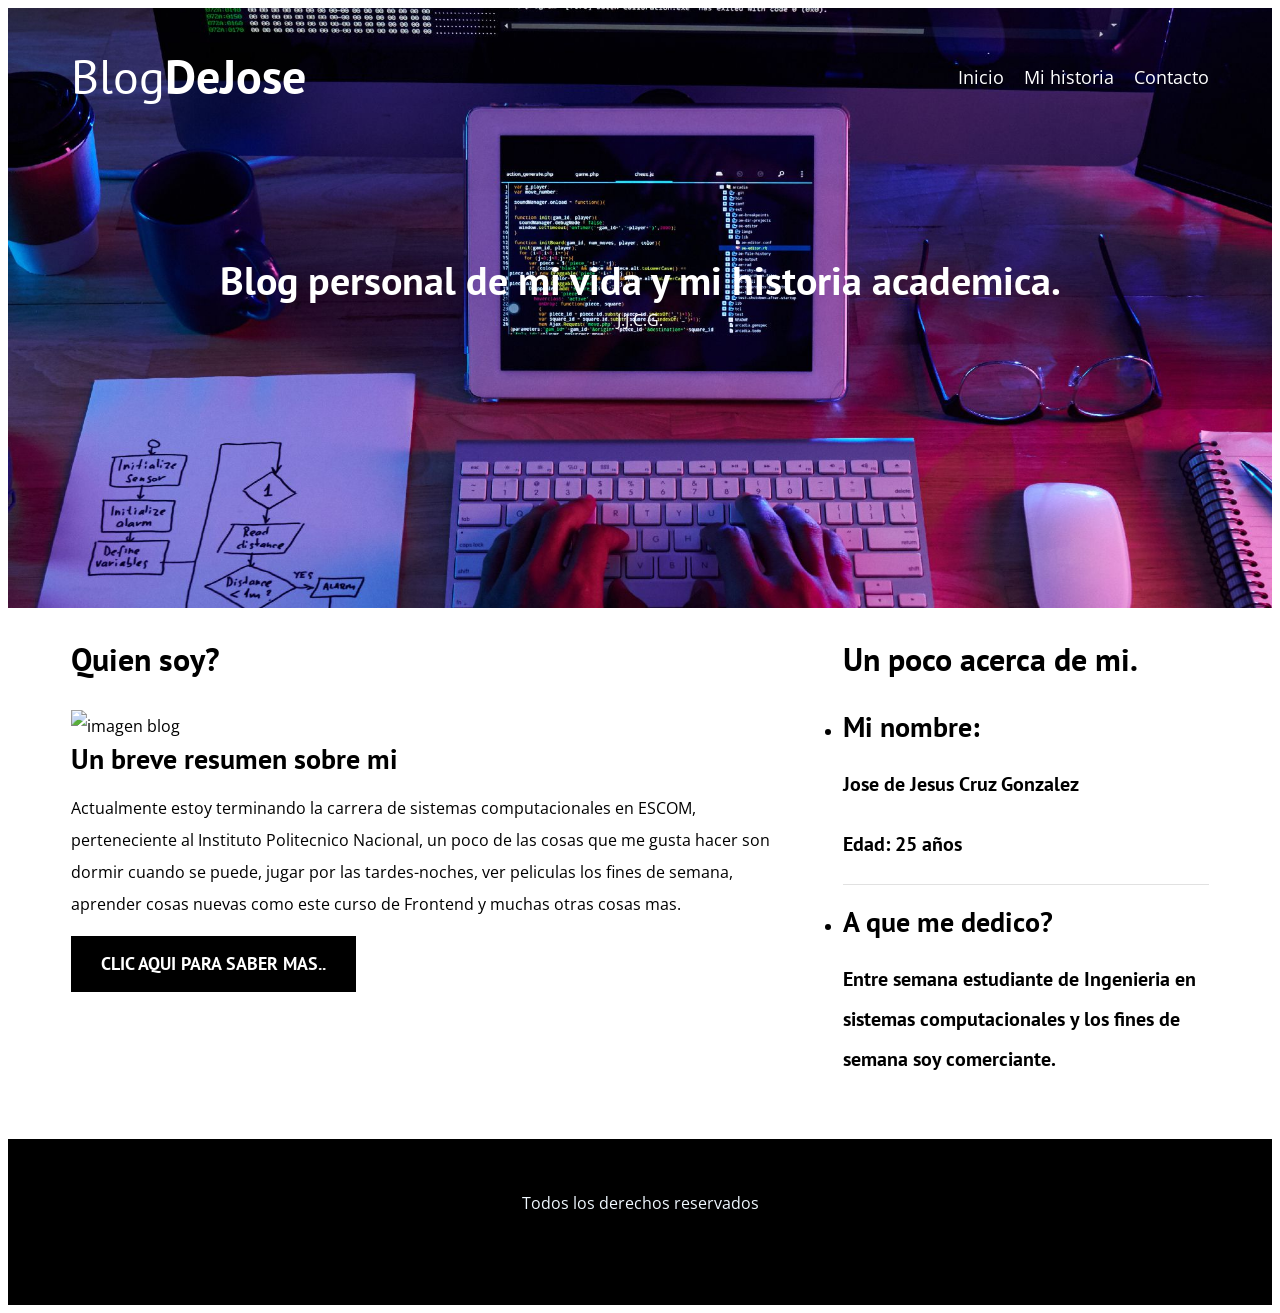
==== index.html @ 69616ccc "Se agregaron las primeras paginas con algunos estilos" ====
<!DOCTYPE html>
<html lang="en">

<head>
    <meta charset="UTF-8">
    <meta http-equiv="X-UA-Compatible" content="IE=edge">
    <meta name="viewport" content="width=device-width, initial-scale=1.0">
    <title>Mi blog personal</title>
    <meta name="descripcio" content="Página web personal">

    
    <link rel="preconnect" href="https://fonts.googleapis.com">
    <link rel="preconnect" href="https://fonts.gstatic.com" crossorigin>

    <link rel="prefetch" href="index.html" as="document">


    <link rel="preload"
        href="https://fonts.googleapis.com/css2?family=Open+Sans&family=PT+Sans:wght@400;700&display=swap"
        crossorigin="crossorigin" as="font">
    <link href="https://fonts.googleapis.com/css2?family=Open+Sans&family=PT+Sans:wght@400;700&display=swap"
        rel="stylesheet">

    <link rel="preload" href="css/style.css" as="style">
    <link rel="stylesheet" href="css/style.css">


</head>

<body>

    <header class="header">

        <div class="contenedor">
            <div class="barra">
                <a class="logo" href="index.html">
                    <h1 class="logo__nombre no-margin centrar-texto">Blog<span class="logo__bold">DeJose</span></h1>
                </a>

                <nav class="navegacion">
                    <a href="index.html" class="navegacion__enlace">Inicio</a>
                    <a href="mihistoria.html" class="navegacion__enlace">Mi historia</a>
                    <a href="contacto.html" class="navegacion__enlace">Contacto</a>
                </nav>
            </div>
        </div>

        <div class="header__texto">
            <h2 class="no-margin">
                Blog personal de mi vida y mi historia academica.
            </h2>
            <p class="no-margin">J.J.C.G.</p>
        </div>

    </header>

    <div class="contenedor contendio-principal">
        <main class="blog">
            <h3>Quien soy?</h3>

            <article class="entrada">
                <div class="entrada__imagen">
                    <picture>
                        <source loading="lazy" srcset="img/blog1.webp" type="image/webp">
                        <img loading="lazy" src="img/quiensoy.avif" alt="imagen blog">
                    </picture>

                </div>

                <div class="entrada__contenido">
                    <h4 class="no-margin">Un breve resumen sobre mi</h4>
                    <p>Actualmente estoy terminando la carrera de sistemas computacionales en ESCOM, perteneciente al Instituto Politecnico Nacional, un poco de las cosas que me gusta hacer son dormir cuando se puede, jugar por las tardes-noches, ver peliculas los fines de semana, aprender cosas nuevas como este curso de Frontend y muchas otras cosas mas.</p>
                    <a href="mihistoria.html" class="boton boton--primario">Clic aqui para saber mas..</a>
                </div>
            </article>

            
        </main>

        <aside class="sidebar">
            <h3>Un poco acerca de mi.</h3>
            <ul class="no-padding">
                <li class="widget-historia">
                    <h4 class="no-margin">Mi nombre:</h4>
                    <p class="widget-historia__label">Jose de Jesus Cruz Gonzalez</p>

                    <p class="widget-historia__label">Edad: 25 años</p>
                    
                </li>

                <li class="widget-historia">
                    <h4 class="no-margin">A que me dedico?</h4>
                    <p class="widget-historia__label">
                        Entre semana estudiante de Ingenieria en sistemas computacionales y los fines de semana soy comerciante.
                    </p>

                </li>
            </ul>

        </aside>
    </div>

    <footer class="footer">

        <br>
        <p style="color: aliceblue;">Todos los derechos reservados </p>
        <div class="contenedor">
            <div class="barra">
                

                
            </div>

        </div>
    </footer>

</body>
---- css/style.css ----
:root {
    --fuenteHeading: 'PT Sans', sans-serif;
    --fuenteParrafos: 'Open Sans', sans-serif;

    --primario: #784D3C;
    --gris: #e1e1e1;
    --blanco: #ffffff;
    --negro: #000000;
}

html {
    box-sizing: border-box;
    font-size: 62.5%;
    
}

*,
*:before,
*:after {
    box-sizing: inherit;
}

body {
    font-family: var(--fuenteParrafos);
    font-size: 1.6rem;
    line-height: 2;
}

/* Globales */

.contenedor {
    
    width: min(90%, 120rem);
    margin: 0 auto;
}

a {
    text-decoration: none;
}

h1,
h2,
h3,
h4 {
    font-family: var(--fuenteHeading);
    line-height: 1.2;
}

h1 {
    font-size: 4.8rem;
}

h2 {
    font-size: 4rem;
}

h3 {
    font-size: 3.2rem;
}

h4 {
    font-size: 2.8rem;
}

img {
    max-width: 100%;
}

/* Utilidades */

.no-margin {
    margin: 0;
}

.no-padding {
    padding: 0;
}

.centrar-texto {
    text-align: center;
}

/** Heade **/
.header {
    background-image: url(../img/banner1.jpg);
    height: 60rem;
    background-size: cover;
    background-repeat: no-repeat;
    background-position: center center;
    /*Centrar vertical y horizontal*/
}

.header__texto {
    text-align: center;
    color: var(--blanco);
    margin-top: 5rem;
}
@media (min-width:768px){
    .header__texto {
        margin-top: 15rem;
    }
}
.barra {
    padding-top: 4rem;
}

@media (min-width: 768px) {
    .barra {
        display: flex;
        justify-content: space-between;
        align-items: center;
    }
}

.logo {
    color: var(--blanco);
}

.logo__nombre {
    font-weight: 400;
}

.logo__bold {
    font-weight: 700;
}

@media (min-width:768px) {
    .navegacion {
        display: flex;
        gap: 2rem;
    }
}

.navegacion__enlace {
    display: block;
    text-align: center;
    font-size: 1.8rem;
    color: var(--blanco);

}

@media (min-width: 768px){
    .contendio-principal{
        display: grid;
        grid-template-columns: 2fr 1fr;
        column-gap: 4rem;   
    }
}

.entrada {
    border-bottom: 1px solid var(--gris);
    margin-bottom: 2rem;
}

.entrada:last-of-type{
    border: none;
    margin-bottom: 0;
}

.boton {
    display: block;
    font-family: var(--fuenteHeading);
    color: var(--blanco);
    text-align: center;
    padding: 1rem 3rem;
    font-size: 1.8rem;
    text-transform: uppercase;
    font-weight: 700;
    margin-bottom: 2rem;
    border: none;
}
@media (min-width: 768px){
    .boton {
        display: inline-block;
    }
}
.boton:hover{
    cursor: pointer;
}
.boton--primario{
    background-color: var(--negro);
}

.boton--secundario {
    background-color: var(--primario);
}
.Mi historia {
    list-style: none;
}
.widget-historia {
    border-bottom: 1px solid var(--gris);
    margin-bottom: 2rem;
}
.widget-historia:last-of-type {
    border: none;
    margin-bottom: 0;
}
.widget-historia__label {
    font-family: var(--fuenteHeading);
    font-weight: 700;
}
.widget-historia__info {
    font-weight: 400;
}
.widget-historia__label, .widget-historia__info {
    font-size: 2rem;
}

.footer {
    background-color: var(--negro);
    padding-bottom: 3rem;
    margin-top: 4rem;
    text-align: center;
}

/** Sobre Inicio**/
@media (min-width: 768px){
    .sobre-Inicio {
        display: grid;
        grid-template-columns: repeat(2, 1fr);
        column-gap: 2rem;
    }
   
}

.historia {
    padding: 3rem 0;
    border-bottom: 1px solid var(--gris);
}

@media (min-width: 768px){
    .historia{
        display: grid;
        grid-template-columns: 1fr 2fr;
        column-gap: 2rem;
    }
}

.historia:last-of-type {
    border: none;
}


/*Contacto*/

.contacto-bg {
    background-image: url(../img/contacto2.jpg);
    height: 40rem;
    background-size: cover;
    background-repeat: no-repeat;
}

.formulario {
    background-color: var(--blanco);
    margin: -5rem auto 0 auto;
    width: 95%;
    padding: 5rem;
}

.campo {
    display: flex;
    margin-bottom: 2rem;
}

.campo__label {
    flex: 0 0 9rem;
    text-align: right;
    padding-right: 2rem;
}

.campo__field {
    flex: 1;
    border: 1px solid var(--gris);
}

.campo__field--textarea {
    height: 20rem;
}
---- css/style.css ----
:root {
    --fuenteHeading: 'PT Sans', sans-serif;
    --fuenteParrafos: 'Open Sans', sans-serif;

    --primario: #784D3C;
    --gris: #e1e1e1;
    --blanco: #ffffff;
    --negro: #000000;
}

html {
    box-sizing: border-box;
    font-size: 62.5%;
    
}

*,
*:before,
*:after {
    box-sizing: inherit;
}

body {
    font-family: var(--fuenteParrafos);
    font-size: 1.6rem;
    line-height: 2;
}

/* Globales */

.contenedor {
    
    width: min(90%, 120rem);
    margin: 0 auto;
}

a {
    text-decoration: none;
}

h1,
h2,
h3,
h4 {
    font-family: var(--fuenteHeading);
    line-height: 1.2;
}

h1 {
    font-size: 4.8rem;
}

h2 {
    font-size: 4rem;
}

h3 {
    font-size: 3.2rem;
}

h4 {
    font-size: 2.8rem;
}

img {
    max-width: 100%;
}

/* Utilidades */

.no-margin {
    margin: 0;
}

.no-padding {
    padding: 0;
}

.centrar-texto {
    text-align: center;
}

/** Heade **/
.header {
    background-image: url(../img/banner1.jpg);
    height: 60rem;
    background-size: cover;
    background-repeat: no-repeat;
    background-position: center center;
    /*Centrar vertical y horizontal*/
}

.header__texto {
    text-align: center;
    color: var(--blanco);
    margin-top: 5rem;
}
@media (min-width:768px){
    .header__texto {
        margin-top: 15rem;
    }
}
.barra {
    padding-top: 4rem;
}

@media (min-width: 768px) {
    .barra {
        display: flex;
        justify-content: space-between;
        align-items: center;
    }
}

.logo {
    color: var(--blanco);
}

.logo__nombre {
    font-weight: 400;
}

.logo__bold {
    font-weight: 700;
}

@media (min-width:768px) {
    .navegacion {
        display: flex;
        gap: 2rem;
    }
}

.navegacion__enlace {
    display: block;
    text-align: center;
    font-size: 1.8rem;
    color: var(--blanco);

}

@media (min-width: 768px){
    .contendio-principal{
        display: grid;
        grid-template-columns: 2fr 1fr;
        column-gap: 4rem;   
    }
}

.entrada {
    border-bottom: 1px solid var(--gris);
    margin-bottom: 2rem;
}

.entrada:last-of-type{
    border: none;
    margin-bottom: 0;
}

.boton {
    display: block;
    font-family: var(--fuenteHeading);
    color: var(--blanco);
    text-align: center;
    padding: 1rem 3rem;
    font-size: 1.8rem;
    text-transform: uppercase;
    font-weight: 700;
    margin-bottom: 2rem;
    border: none;
}
@media (min-width: 768px){
    .boton {
        display: inline-block;
    }
}
.boton:hover{
    cursor: pointer;
}
.boton--primario{
    background-color: var(--negro);
}

.boton--secundario {
    background-color: var(--primario);
}
.Mi historia {
    list-style: none;
}
.widget-historia {
    border-bottom: 1px solid var(--gris);
    margin-bottom: 2rem;
}
.widget-historia:last-of-type {
    border: none;
    margin-bottom: 0;
}
.widget-historia__label {
    font-family: var(--fuenteHeading);
    font-weight: 700;
}
.widget-historia__info {
    font-weight: 400;
}
.widget-historia__label, .widget-historia__info {
    font-size: 2rem;
}

.footer {
    background-color: var(--negro);
    padding-bottom: 3rem;
    margin-top: 4rem;
    text-align: center;
}

/** Sobre Inicio**/
@media (min-width: 768px){
    .sobre-Inicio {
        display: grid;
        grid-template-columns: repeat(2, 1fr);
        column-gap: 2rem;
    }
   
}

.historia {
    padding: 3rem 0;
    border-bottom: 1px solid var(--gris);
}

@media (min-width: 768px){
    .historia{
        display: grid;
        grid-template-columns: 1fr 2fr;
        column-gap: 2rem;
    }
}

.historia:last-of-type {
    border: none;
}


/*Contacto*/

.contacto-bg {
    background-image: url(../img/contacto2.jpg);
    height: 40rem;
    background-size: cover;
    background-repeat: no-repeat;
}

.formulario {
    background-color: var(--blanco);
    margin: -5rem auto 0 auto;
    width: 95%;
    padding: 5rem;
}

.campo {
    display: flex;
    margin-bottom: 2rem;
}

.campo__label {
    flex: 0 0 9rem;
    text-align: right;
    padding-right: 2rem;
}

.campo__field {
    flex: 1;
    border: 1px solid var(--gris);
}

.campo__field--textarea {
    height: 20rem;
}
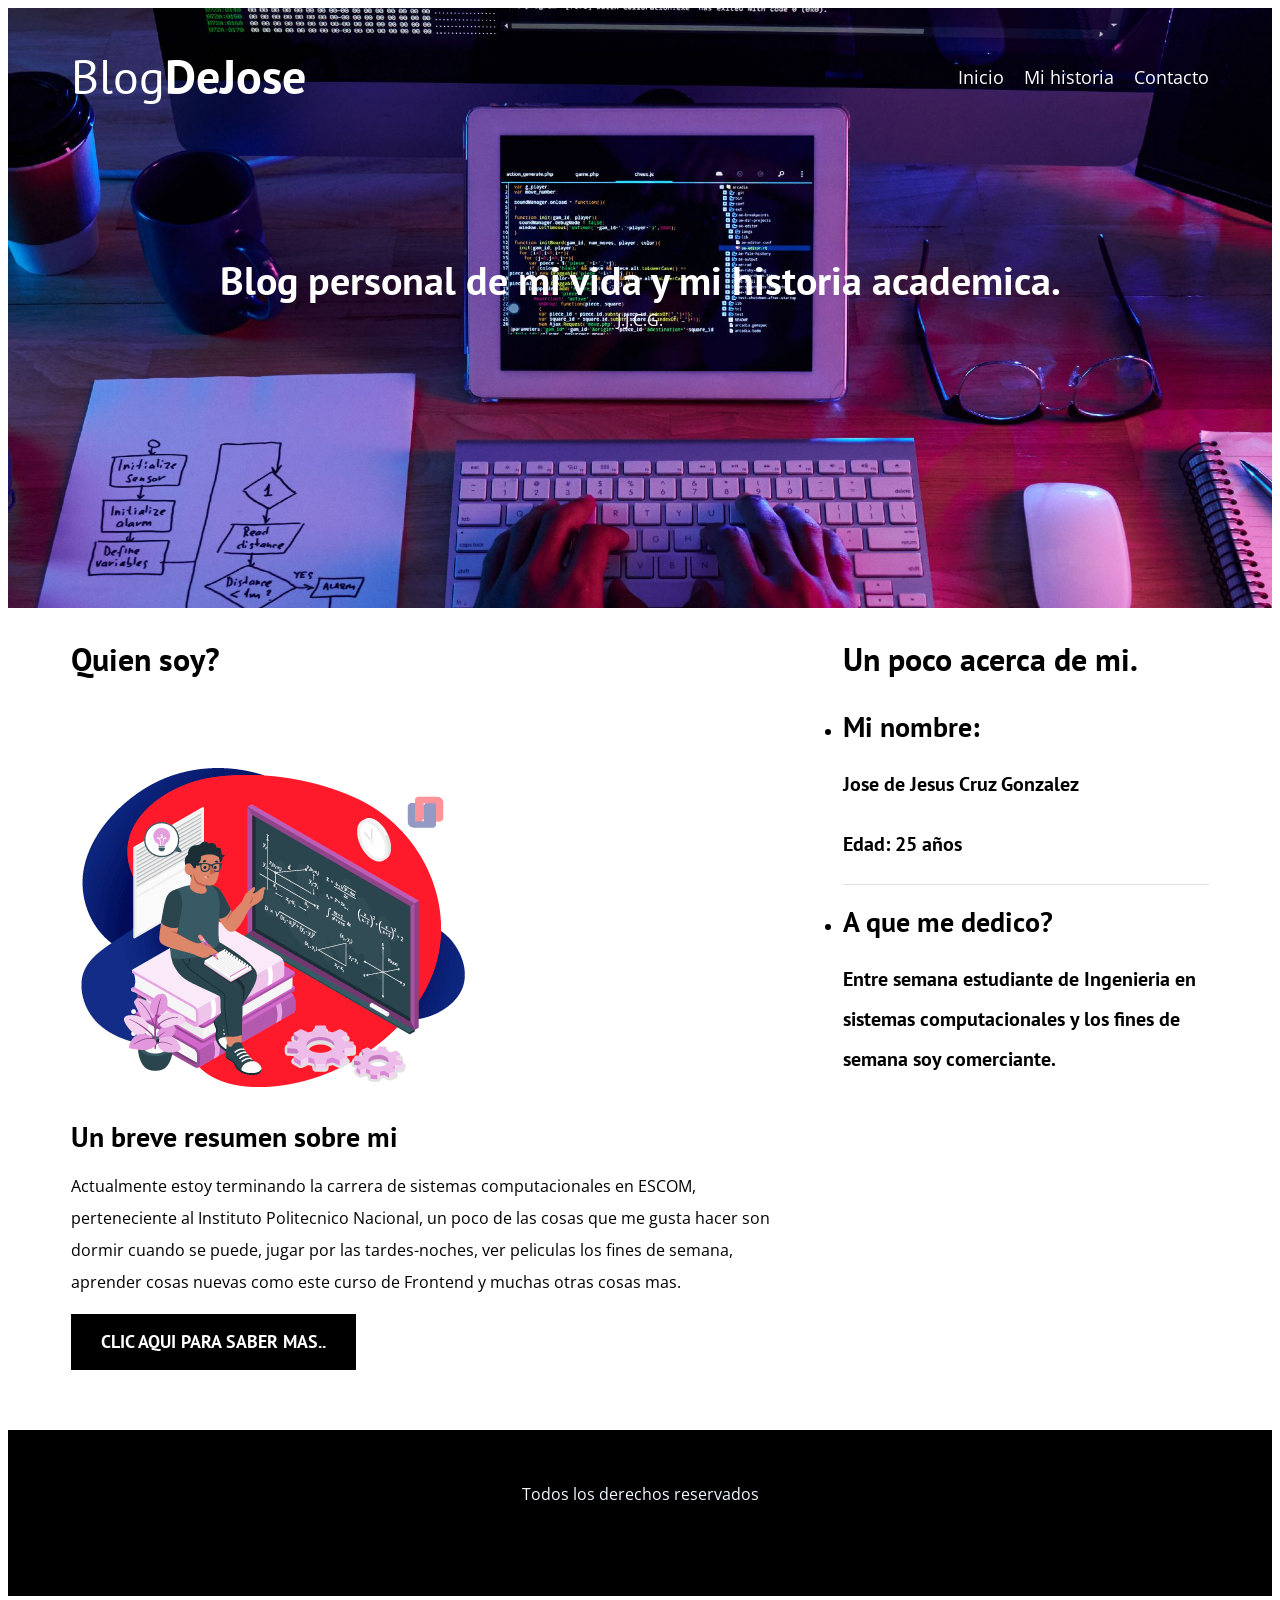
==== commit 0201f237: "Se agrego el README para explicar mejor el proyecto y como desplegarlo" ====
--- a/index.html
+++ b/index.html
@@ -61,8 +61,8 @@
             <article class="entrada">
                 <div class="entrada__imagen">
                     <picture>
-                        <source loading="lazy" srcset="img/blog1.webp" type="image/webp">
-                        <img loading="lazy" src="img/quiensoy.avif" alt="imagen blog">
+                        
+                        <img loading="lazy" src="img/quiensoy1.png" alt="imagen blog">
                     </picture>
 
                 </div>
